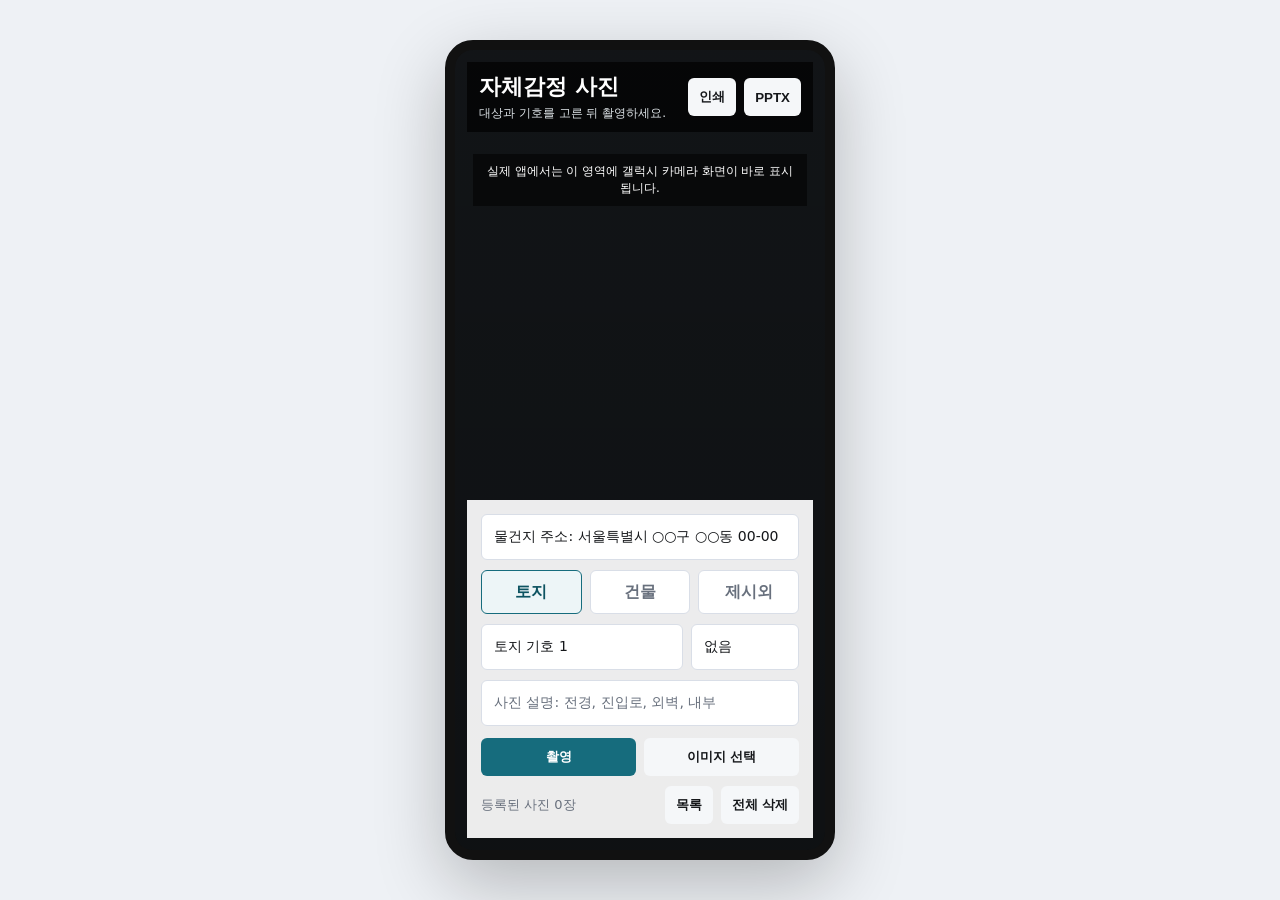
==== app-preview.html @ b4f3d15d "Fill photo sheets and stamp saved images" ====
<!doctype html>
<html lang="ko">
  <head>
    <meta charset="UTF-8" />
    <meta name="viewport" content="width=device-width, initial-scale=1.0" />
    <title>자체감정 사진 앱 미리보기</title>
    <style>
      * {
        box-sizing: border-box;
      }

      body {
        margin: 0;
        min-height: 100vh;
        display: grid;
        place-items: center;
        background: #eef1f5;
        font-family: "Malgun Gothic", system-ui, sans-serif;
        color: #15171a;
      }

      .phone {
        width: min(390px, 100vw);
        height: min(820px, 100vh);
        position: relative;
        overflow: hidden;
        background:
          linear-gradient(rgba(0, 0, 0, 0.12), rgba(0, 0, 0, 0.28)),
          url("https://images.unsplash.com/photo-1518005020951-eccb494ad742?auto=format&fit=crop&w=900&q=80");
        background-color: #14171a;
        background-size: cover;
        background-position: center;
        border: 10px solid #111;
        border-radius: 28px;
        box-shadow: 0 24px 70px rgba(0, 0, 0, 0.24);
      }

      .topbar {
        position: absolute;
        inset: 12px 12px auto;
        display: flex;
        align-items: center;
        gap: 8px;
        padding: 10px 12px;
        background: rgba(0, 0, 0, 0.68);
        color: #fff;
      }

      .title {
        flex: 1;
      }

      .title strong {
        display: block;
        font-size: 22px;
      }

      .title span {
        display: block;
        margin-top: 3px;
        color: #dce2e6;
        font-size: 12px;
      }

      button {
        min-height: 38px;
        border: 0;
        border-radius: 6px;
        padding: 0 11px;
        background: #f5f7f9;
        color: #15171a;
        font-weight: 800;
      }

      .panel {
        position: absolute;
        inset: auto 12px 12px;
        padding: 14px;
        background: rgba(255, 255, 255, 0.92);
      }

      .tabs {
        display: grid;
        grid-template-columns: repeat(3, 1fr);
        gap: 8px;
      }

      .tab {
        display: grid;
        place-items: center;
        min-height: 44px;
        border: 1px solid #d9dee7;
        border-radius: 6px;
        color: #68707d;
        font-weight: 800;
        background: #fff;
      }

      .tab.active {
        border-color: #166c7d;
        color: #0d5361;
        background: #edf5f7;
      }

      .row {
        display: grid;
        grid-template-columns: 1fr 108px;
        gap: 8px;
        margin-top: 10px;
      }

      .input {
        min-height: 46px;
        display: flex;
        align-items: center;
        padding: 0 12px;
        border: 1px solid #d9dee7;
        border-radius: 6px;
        background: #fff;
        color: #15171a;
        font-size: 14px;
      }

      .memo {
        margin-top: 10px;
        color: #68707d;
      }

      .actions {
        display: grid;
        grid-template-columns: 1fr 1fr;
        gap: 8px;
        margin-top: 12px;
      }

      .capture {
        background: #166c7d;
        color: #fff;
      }

      .footer {
        display: flex;
        align-items: center;
        gap: 8px;
        margin-top: 10px;
        color: #68707d;
        font-size: 13px;
      }

      .footer span {
        flex: 1;
      }

      .hint {
        position: absolute;
        left: 18px;
        right: 18px;
        top: 104px;
        padding: 9px 11px;
        background: rgba(0, 0, 0, 0.55);
        color: #fff;
        font-size: 12px;
        text-align: center;
      }

      .address {
        margin-bottom: 10px;
        color: #15171a;
      }
    </style>
  </head>
  <body>
    <main class="phone" aria-label="앱 화면 미리보기">
      <div class="topbar">
        <div class="title">
          <strong>자체감정 사진</strong>
          <span>대상과 기호를 고른 뒤 촬영하세요.</span>
        </div>
        <button>인쇄</button>
        <button>PPTX</button>
      </div>

      <div class="hint">실제 앱에서는 이 영역에 갤럭시 카메라 화면이 바로 표시됩니다.</div>

      <section class="panel">
        <div class="input address">물건지 주소: 서울특별시 ○○구 ○○동 00-00</div>

        <div class="tabs">
          <div class="tab active">토지</div>
          <div class="tab">건물</div>
          <div class="tab">제시외</div>
        </div>

        <div class="row">
          <div class="input">토지 기호 1</div>
          <div class="input">없음</div>
        </div>

        <div class="input memo">사진 설명: 전경, 진입로, 외벽, 내부</div>

        <div class="actions">
          <button class="capture">촬영</button>
          <button>이미지 선택</button>
        </div>

        <div class="footer">
          <span>등록된 사진 0장</span>
          <button>목록</button>
          <button>전체 삭제</button>
        </div>
      </section>
    </main>
  </body>
</html>
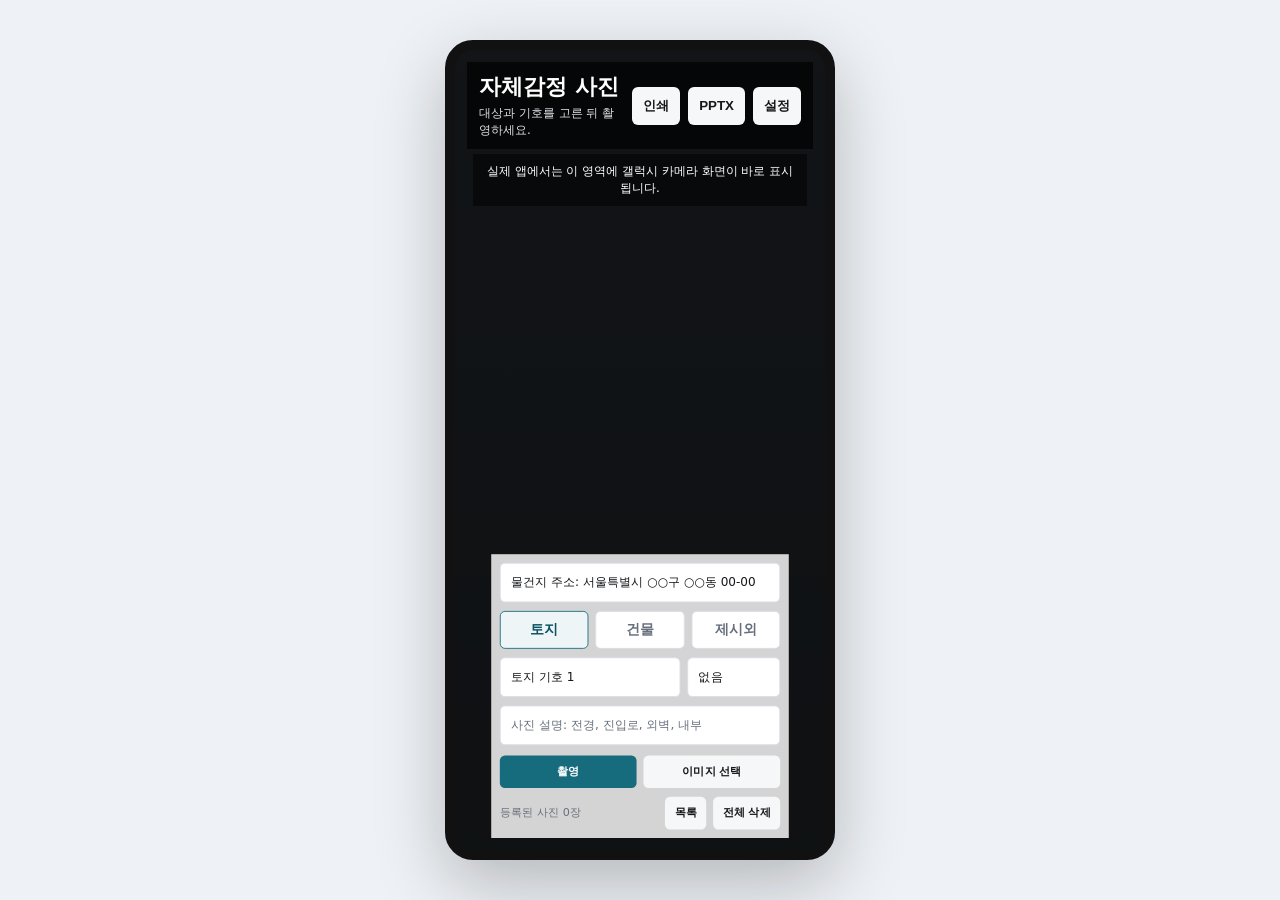
==== commit 0354bc22: "Add adjustable camera guide panel" ====
--- a/app-preview.html
+++ b/app-preview.html
@@ -74,9 +74,13 @@
 
       .panel {
         position: absolute;
-        inset: auto 12px 12px;
-        padding: 14px;
-        background: rgba(255, 255, 255, 0.92);
+        inset: auto auto 12px;
+        width: min(390px, calc(100% - 24px));
+        left: 50%;
+        transform: translateX(-50%) scale(0.86);
+        transform-origin: bottom center;
+        padding: 10px;
+        background: rgba(255, 255, 255, 0.82);
       }
 
       .tabs {
@@ -178,6 +182,7 @@
         </div>
         <button>인쇄</button>
         <button>PPTX</button>
+        <button>설정</button>
       </div>
 
       <div class="hint">실제 앱에서는 이 영역에 갤럭시 카메라 화면이 바로 표시됩니다.</div>
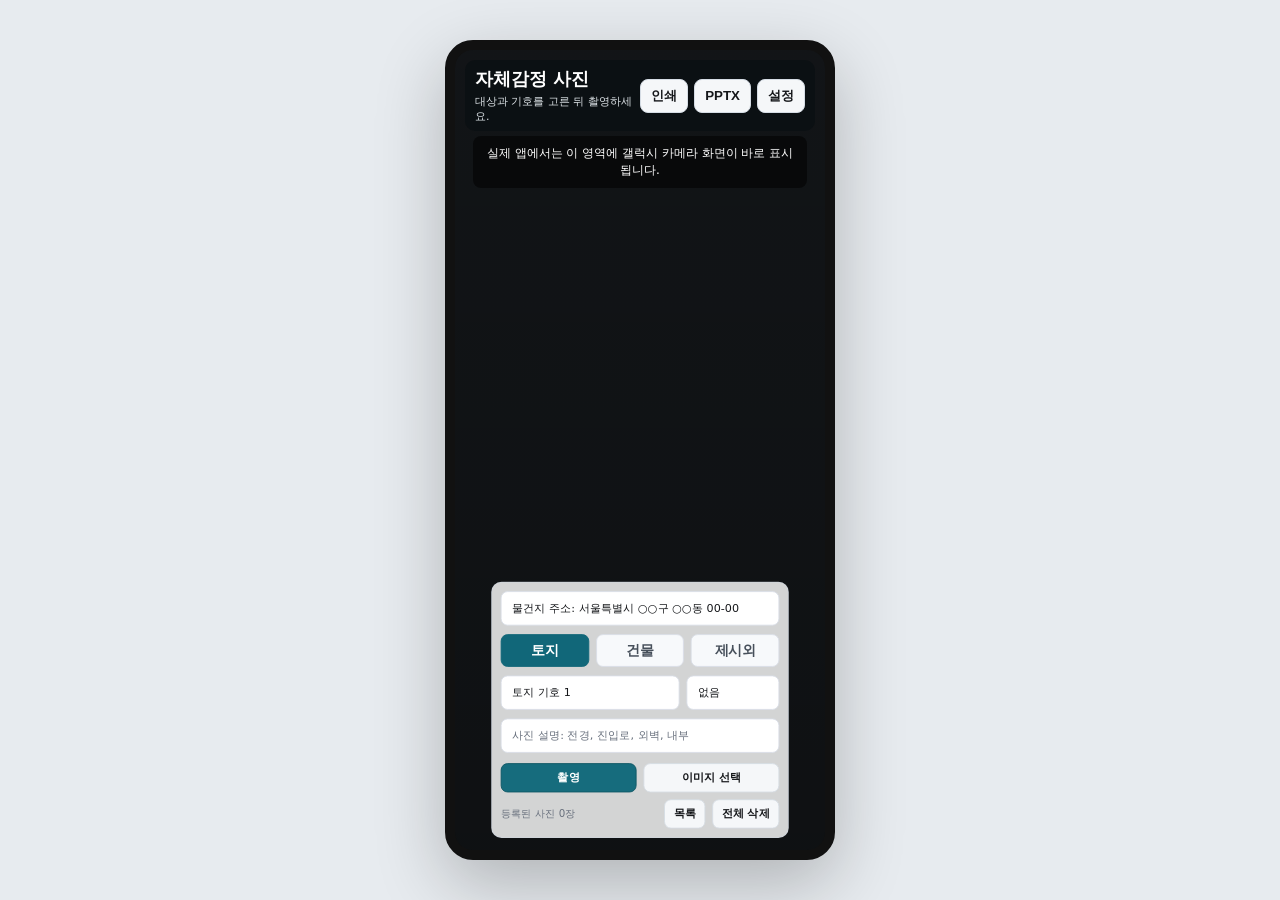
==== commit cf2fe2ac: "Polish camera screen controls" ====
--- a/app-preview.html
+++ b/app-preview.html
@@ -14,7 +14,7 @@
         min-height: 100vh;
         display: grid;
         place-items: center;
-        background: #eef1f5;
+        background: #e7ebef;
         font-family: "Malgun Gothic", system-ui, sans-serif;
         color: #15171a;
       }
@@ -37,13 +37,14 @@
 
       .topbar {
         position: absolute;
-        inset: 12px 12px auto;
+        inset: 10px 10px auto;
         display: flex;
         align-items: center;
-        gap: 8px;
-        padding: 10px 12px;
-        background: rgba(0, 0, 0, 0.68);
-        color: #fff;
+        gap: 6px;
+        padding: 7px 10px;
+        background: rgba(9, 14, 18, 0.65);
+        color: #fff;
+        border-radius: 10px;
       }
 
       .title {
@@ -52,24 +53,25 @@
 
       .title strong {
         display: block;
-        font-size: 22px;
+        font-size: 18px;
       }
 
       .title span {
         display: block;
         margin-top: 3px;
         color: #dce2e6;
-        font-size: 12px;
+        font-size: 11px;
       }
 
       button {
-        min-height: 38px;
+        min-height: 34px;
         border: 0;
-        border-radius: 6px;
-        padding: 0 11px;
+        border-radius: 8px;
+        padding: 0 10px;
         background: #f5f7f9;
         color: #15171a;
         font-weight: 800;
+        border: 1px solid #d5dce4;
       }
 
       .panel {
@@ -81,6 +83,8 @@
         transform-origin: bottom center;
         padding: 10px;
         background: rgba(255, 255, 255, 0.82);
+        border: 1px solid rgba(204, 212, 222, 0.7);
+        border-radius: 12px;
       }
 
       .tabs {
@@ -92,18 +96,18 @@
       .tab {
         display: grid;
         place-items: center;
-        min-height: 44px;
+        min-height: 38px;
         border: 1px solid #d9dee7;
-        border-radius: 6px;
-        color: #68707d;
+        border-radius: 8px;
+        color: #47505b;
         font-weight: 800;
-        background: #fff;
+        background: #f7f9fb;
       }
 
       .tab.active {
-        border-color: #166c7d;
-        color: #0d5361;
-        background: #edf5f7;
+        border-color: #116779;
+        color: #fff;
+        background: #116779;
       }
 
       .row {
@@ -114,15 +118,15 @@
       }
 
       .input {
-        min-height: 46px;
+        min-height: 40px;
         display: flex;
         align-items: center;
         padding: 0 12px;
         border: 1px solid #d9dee7;
-        border-radius: 6px;
+        border-radius: 8px;
         background: #fff;
         color: #15171a;
-        font-size: 14px;
+        font-size: 13px;
       }
 
       .memo {
@@ -140,15 +144,16 @@
       .capture {
         background: #166c7d;
         color: #fff;
+        border-color: #0d5564;
       }
 
       .footer {
         display: flex;
         align-items: center;
         gap: 8px;
-        margin-top: 10px;
+        margin-top: 8px;
         color: #68707d;
-        font-size: 13px;
+        font-size: 12px;
       }
 
       .footer span {
@@ -159,12 +164,13 @@
         position: absolute;
         left: 18px;
         right: 18px;
-        top: 104px;
+        top: 86px;
         padding: 9px 11px;
         background: rgba(0, 0, 0, 0.55);
         color: #fff;
         font-size: 12px;
         text-align: center;
+        border-radius: 8px;
       }
 
       .address {
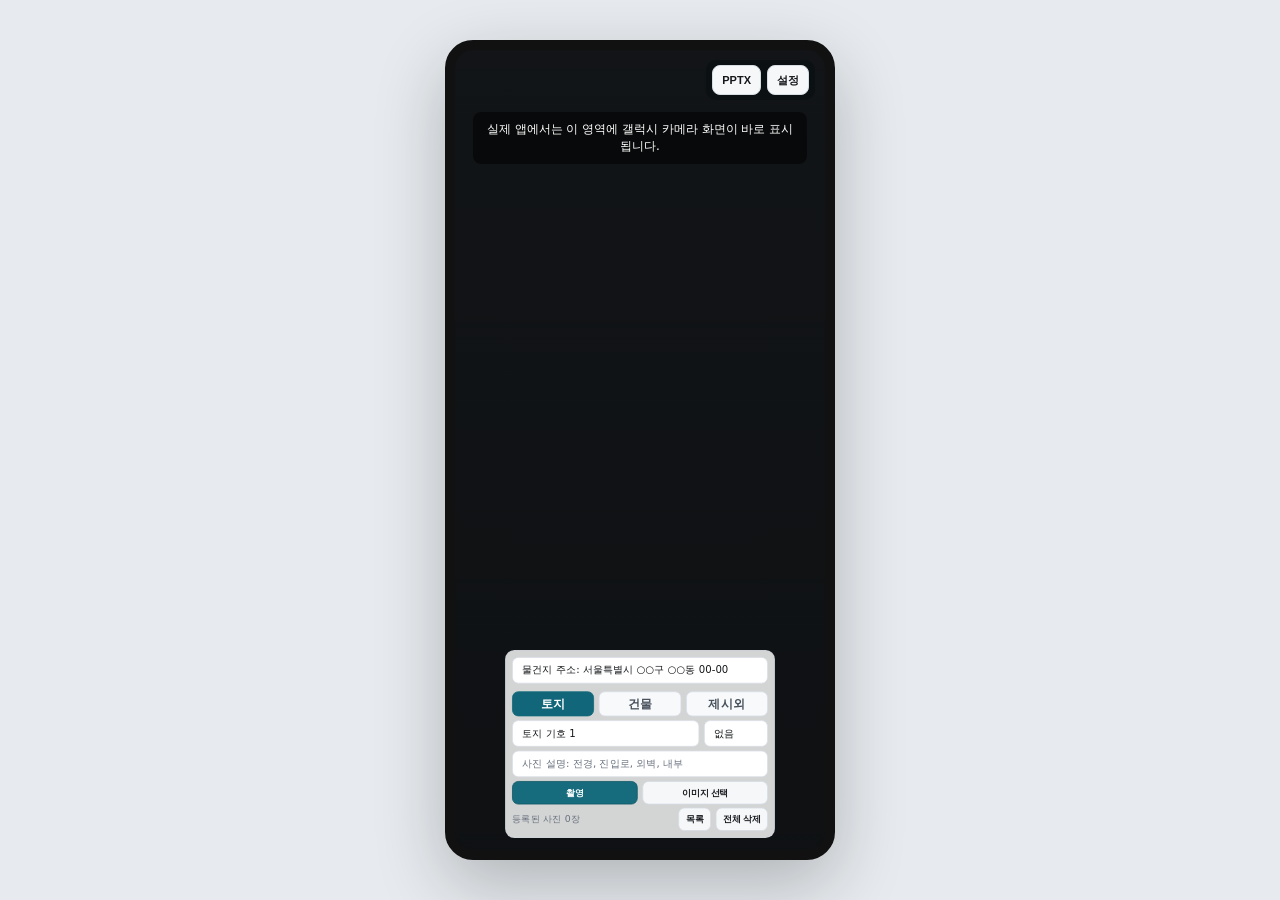
==== commit c7ebd391: "Compact camera guide layout" ====
--- a/app-preview.html
+++ b/app-preview.html
@@ -41,14 +41,18 @@
         display: flex;
         align-items: center;
         gap: 6px;
-        padding: 7px 10px;
+        justify-content: flex-end;
+        width: auto;
+        right: 10px;
+        left: auto;
+        padding: 5px 6px;
         background: rgba(9, 14, 18, 0.65);
         color: #fff;
         border-radius: 10px;
       }
 
       .title {
-        flex: 1;
+        display: none;
       }
 
       .title strong {
@@ -64,12 +68,13 @@
       }
 
       button {
-        min-height: 34px;
+        min-height: 30px;
         border: 0;
         border-radius: 8px;
-        padding: 0 10px;
+        padding: 0 9px;
         background: #f5f7f9;
         color: #15171a;
+        font-size: 11px;
         font-weight: 800;
         border: 1px solid #d5dce4;
       }
@@ -77,11 +82,11 @@
       .panel {
         position: absolute;
         inset: auto auto 12px;
-        width: min(390px, calc(100% - 24px));
+        width: min(360px, calc(100% - 24px));
         left: 50%;
-        transform: translateX(-50%) scale(0.86);
+        transform: translateX(-50%) scale(0.78);
         transform-origin: bottom center;
-        padding: 10px;
+        padding: 8px;
         background: rgba(255, 255, 255, 0.82);
         border: 1px solid rgba(204, 212, 222, 0.7);
         border-radius: 12px;
@@ -90,13 +95,13 @@
       .tabs {
         display: grid;
         grid-template-columns: repeat(3, 1fr);
-        gap: 8px;
+        gap: 6px;
       }
 
       .tab {
         display: grid;
         place-items: center;
-        min-height: 38px;
+        min-height: 32px;
         border: 1px solid #d9dee7;
         border-radius: 8px;
         color: #47505b;
@@ -112,13 +117,13 @@
 
       .row {
         display: grid;
-        grid-template-columns: 1fr 108px;
-        gap: 8px;
-        margin-top: 10px;
+        grid-template-columns: 1fr 82px;
+        gap: 6px;
+        margin-top: 5px;
       }
 
       .input {
-        min-height: 40px;
+        min-height: 34px;
         display: flex;
         align-items: center;
         padding: 0 12px;
@@ -130,15 +135,15 @@
       }
 
       .memo {
-        margin-top: 10px;
+        margin-top: 5px;
         color: #68707d;
       }
 
       .actions {
         display: grid;
         grid-template-columns: 1fr 1fr;
-        gap: 8px;
-        margin-top: 12px;
+        gap: 6px;
+        margin-top: 5px;
       }
 
       .capture {
@@ -150,8 +155,8 @@
       .footer {
         display: flex;
         align-items: center;
-        gap: 8px;
-        margin-top: 8px;
+        gap: 6px;
+        margin-top: 4px;
         color: #68707d;
         font-size: 12px;
       }
@@ -164,7 +169,7 @@
         position: absolute;
         left: 18px;
         right: 18px;
-        top: 86px;
+        top: 62px;
         padding: 9px 11px;
         background: rgba(0, 0, 0, 0.55);
         color: #fff;
@@ -186,7 +191,6 @@
           <strong>자체감정 사진</strong>
           <span>대상과 기호를 고른 뒤 촬영하세요.</span>
         </div>
-        <button>인쇄</button>
         <button>PPTX</button>
         <button>설정</button>
       </div>
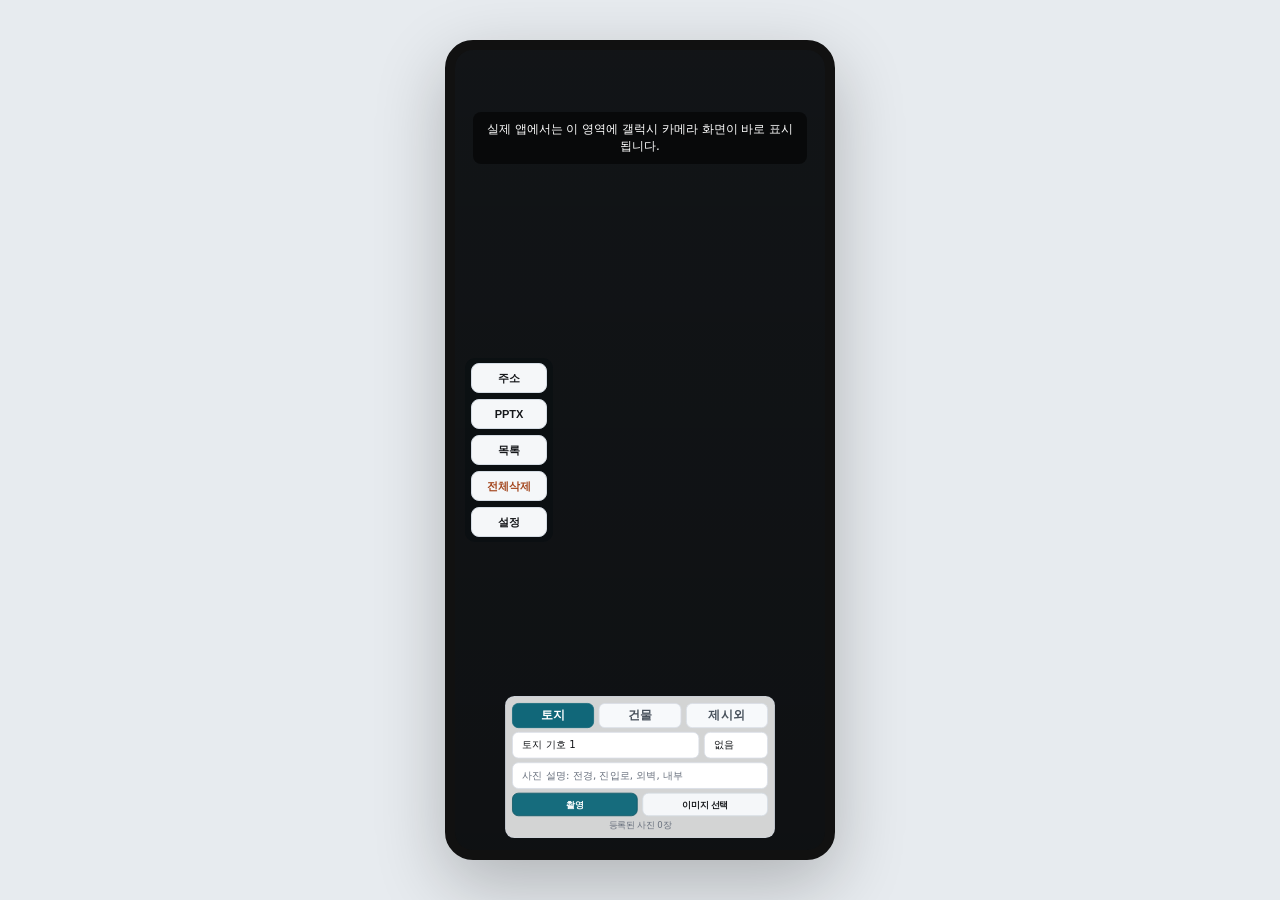
==== commit a4455de8: "Move utility controls to side toolbar" ====
--- a/app-preview.html
+++ b/app-preview.html
@@ -37,14 +37,14 @@
 
       .topbar {
         position: absolute;
-        inset: 10px 10px auto;
+        inset: 50% auto auto 10px;
         display: flex;
+        flex-direction: column;
         align-items: center;
         gap: 6px;
-        justify-content: flex-end;
+        justify-content: center;
         width: auto;
-        right: 10px;
-        left: auto;
+        transform: translateY(-50%);
         padding: 5px 6px;
         background: rgba(9, 14, 18, 0.65);
         color: #fff;
@@ -71,12 +71,16 @@
         min-height: 30px;
         border: 0;
         border-radius: 8px;
-        padding: 0 9px;
+        padding: 0 8px;
         background: #f5f7f9;
         color: #15171a;
         font-size: 11px;
         font-weight: 800;
         border: 1px solid #d5dce4;
+      }
+
+      .topbar button {
+        width: 76px;
       }
 
       .panel {
@@ -153,16 +157,10 @@
       }
 
       .footer {
-        display: flex;
-        align-items: center;
-        gap: 6px;
+        text-align: center;
         margin-top: 4px;
         color: #68707d;
-        font-size: 12px;
-      }
-
-      .footer span {
-        flex: 1;
+        font-size: 11px;
       }
 
       .hint {
@@ -178,9 +176,8 @@
         border-radius: 8px;
       }
 
-      .address {
-        margin-bottom: 10px;
-        color: #15171a;
+      .danger {
+        color: #a3451d;
       }
     </style>
   </head>
@@ -191,15 +188,16 @@
           <strong>자체감정 사진</strong>
           <span>대상과 기호를 고른 뒤 촬영하세요.</span>
         </div>
+        <button>주소</button>
         <button>PPTX</button>
+        <button>목록</button>
+        <button class="danger">전체삭제</button>
         <button>설정</button>
       </div>
 
       <div class="hint">실제 앱에서는 이 영역에 갤럭시 카메라 화면이 바로 표시됩니다.</div>
 
       <section class="panel">
-        <div class="input address">물건지 주소: 서울특별시 ○○구 ○○동 00-00</div>
-
         <div class="tabs">
           <div class="tab active">토지</div>
           <div class="tab">건물</div>
@@ -219,9 +217,7 @@
         </div>
 
         <div class="footer">
-          <span>등록된 사진 0장</span>
-          <button>목록</button>
-          <button>전체 삭제</button>
+          등록된 사진 0장
         </div>
       </section>
     </main>
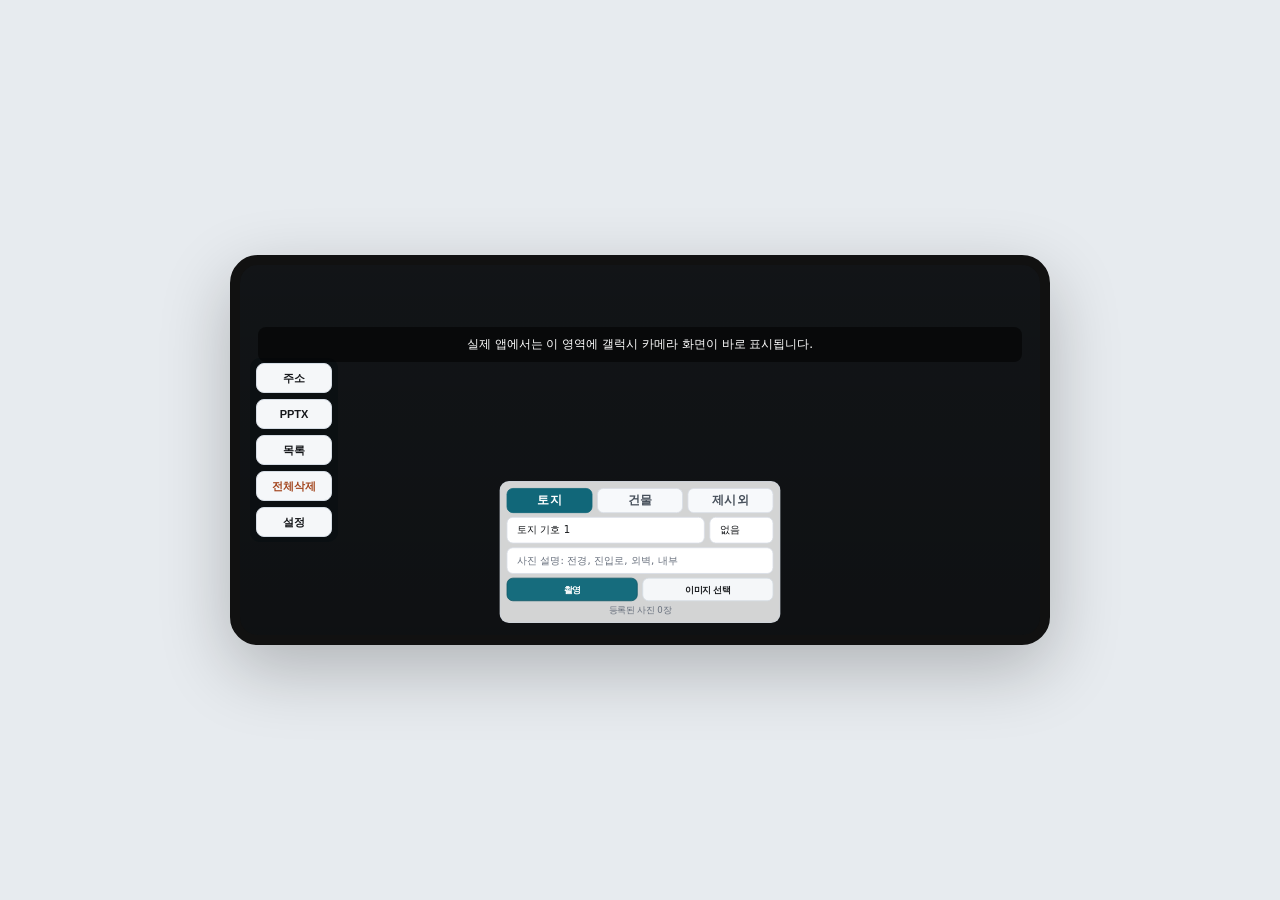
==== commit 0869fc24: "Adjust toolbar orientation by camera mode" ====
--- a/app-preview.html
+++ b/app-preview.html
@@ -37,14 +37,14 @@
 
       .topbar {
         position: absolute;
-        inset: 50% auto auto 10px;
+        inset: 10px auto auto 50%;
         display: flex;
-        flex-direction: column;
+        flex-direction: row;
         align-items: center;
         gap: 6px;
         justify-content: center;
         width: auto;
-        transform: translateY(-50%);
+        transform: translateX(-50%);
         padding: 5px 6px;
         background: rgba(9, 14, 18, 0.65);
         color: #fff;
@@ -80,7 +80,7 @@
       }
 
       .topbar button {
-        width: 76px;
+        width: auto;
       }
 
       .panel {
@@ -179,6 +179,23 @@
       .danger {
         color: #a3451d;
       }
+
+      @media (orientation: landscape) {
+        .phone {
+          width: min(820px, 100vw);
+          height: min(390px, 100vh);
+        }
+
+        .topbar {
+          inset: 50% auto auto 10px;
+          flex-direction: column;
+          transform: translateY(-50%);
+        }
+
+        .topbar button {
+          width: 76px;
+        }
+      }
     </style>
   </head>
   <body>
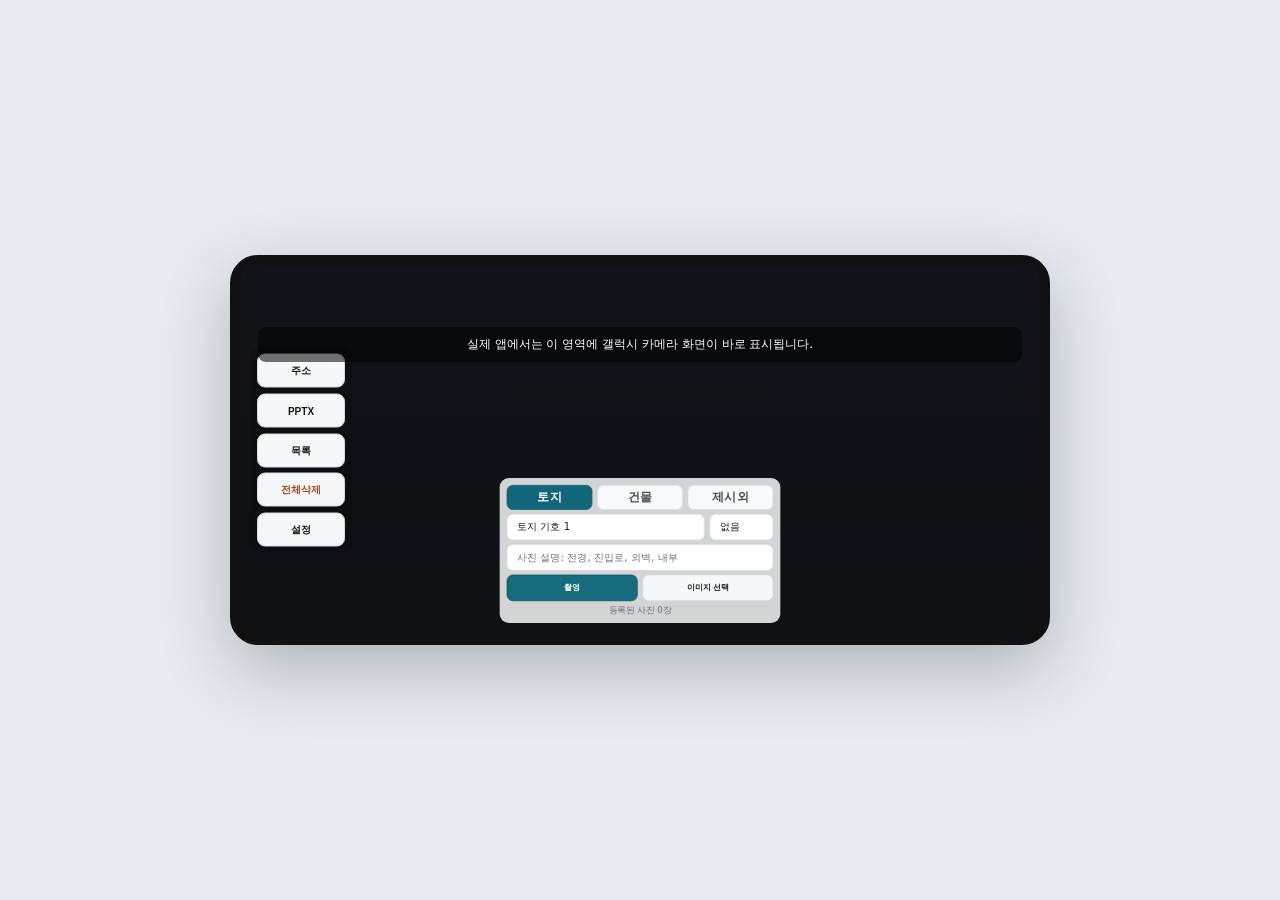
==== commit ddf96116: "Fit toolbar labels in camera controls" ====
--- a/app-preview.html
+++ b/app-preview.html
@@ -39,13 +39,13 @@
         position: absolute;
         inset: 10px auto auto 50%;
         display: flex;
-        flex-direction: row;
+        flex-direction: column;
         align-items: center;
-        gap: 6px;
+        gap: 5px;
         justify-content: center;
         width: auto;
         transform: translateX(-50%);
-        padding: 5px 6px;
+        padding: 6px 7px;
         background: rgba(9, 14, 18, 0.65);
         color: #fff;
         border-radius: 10px;
@@ -68,19 +68,27 @@
       }
 
       button {
-        min-height: 30px;
+        min-height: 34px;
         border: 0;
         border-radius: 8px;
         padding: 0 8px;
         background: #f5f7f9;
         color: #15171a;
-        font-size: 11px;
+        font-size: 10px;
         font-weight: 800;
         border: 1px solid #d5dce4;
+        white-space: nowrap;
       }
 
       .topbar button {
-        width: auto;
+        min-width: 58px;
+      }
+
+      .toolbar-row {
+        display: flex;
+        align-items: center;
+        justify-content: center;
+        gap: 6px;
       }
 
       .panel {
@@ -192,8 +200,12 @@
           transform: translateY(-50%);
         }
 
+        .toolbar-row {
+          flex-direction: column;
+        }
+
         .topbar button {
-          width: 76px;
+          width: 88px;
         }
       }
     </style>
@@ -205,11 +217,15 @@
           <strong>자체감정 사진</strong>
           <span>대상과 기호를 고른 뒤 촬영하세요.</span>
         </div>
-        <button>주소</button>
-        <button>PPTX</button>
-        <button>목록</button>
-        <button class="danger">전체삭제</button>
-        <button>설정</button>
+        <div class="toolbar-row">
+          <button>주소</button>
+          <button>PPTX</button>
+          <button>목록</button>
+        </div>
+        <div class="toolbar-row">
+          <button class="danger">전체삭제</button>
+          <button>설정</button>
+        </div>
       </div>
 
       <div class="hint">실제 앱에서는 이 영역에 갤럭시 카메라 화면이 바로 표시됩니다.</div>
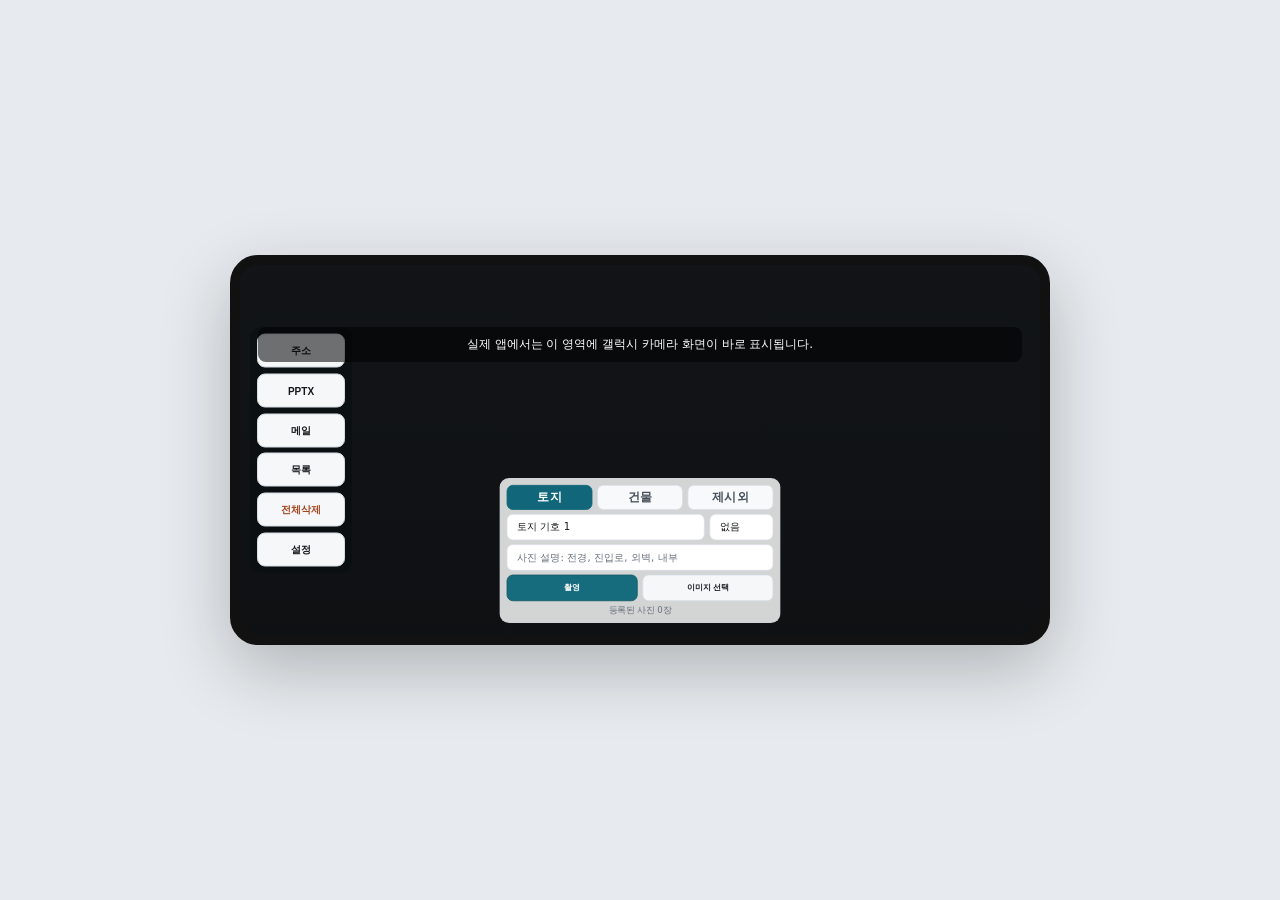
==== commit fedd5d3e: "Add email sharing for PPTX exports" ====
--- a/app-preview.html
+++ b/app-preview.html
@@ -220,9 +220,10 @@
         <div class="toolbar-row">
           <button>주소</button>
           <button>PPTX</button>
+          <button>메일</button>
+        </div>
+        <div class="toolbar-row">
           <button>목록</button>
-        </div>
-        <div class="toolbar-row">
           <button class="danger">전체삭제</button>
           <button>설정</button>
         </div>
